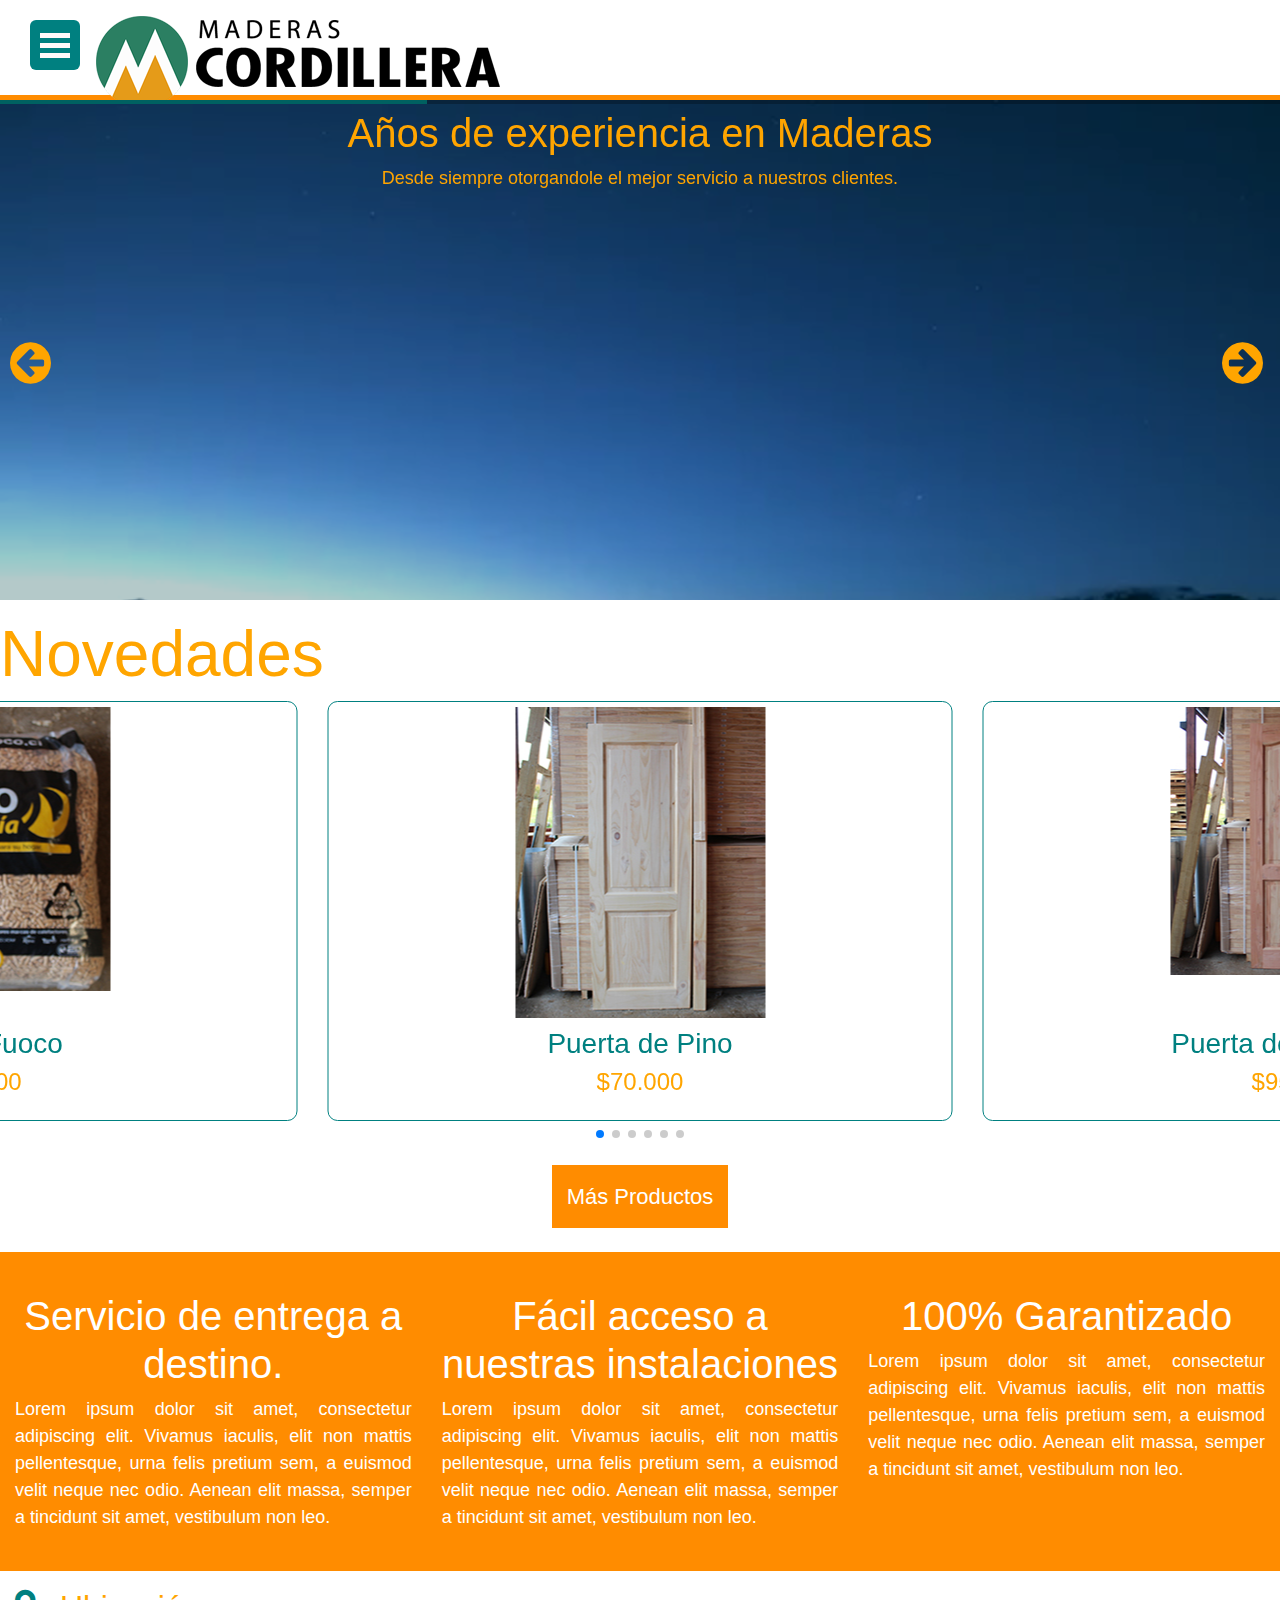
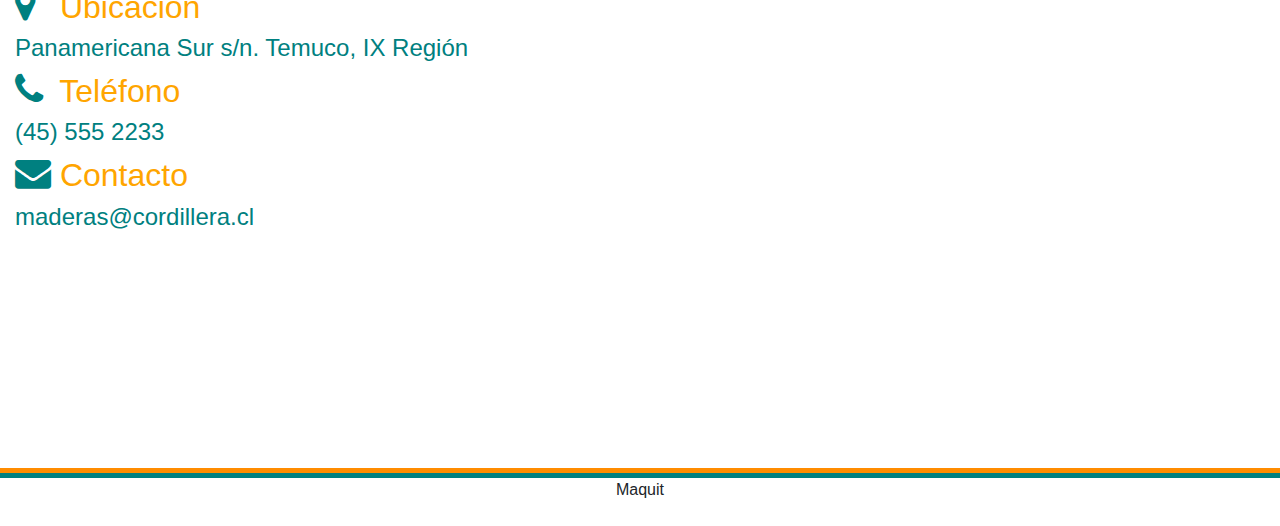
==== index.html @ 4054b5d2 "Inicio Web" ====
<!DOCTYPE html>
<html>
<head>
    <meta charset="utf-8" />
    <meta http-equiv="X-UA-Compatible" content="IE=edge">
    <title>Maderas Cordillera</title>
    <meta name="viewport" content="width=device-width, initial-scale=1">
    <link rel="stylesheet" type="text/css" media="screen" href="main.css" />
    <script src="main.js"></script>
    <link rel="stylesheet" href="https://maxcdn.bootstrapcdn.com/bootstrap/4.0.0/css/bootstrap.min.css" integrity="sha384-Gn5384xqQ1aoWXA+058RXPxPg6fy4IWvTNh0E263XmFcJlSAwiGgFAW/dAiS6JXm" crossorigin="anonymous">
    <script src="https://code.jquery.com/jquery-3.2.1.slim.min.js" integrity="sha384-KJ3o2DKtIkvYIK3UENzmM7KCkRr/rE9/Qpg6aAZGJwFDMVNA/GpGFF93hXpG5KkN" crossorigin="anonymous"></script>
    <script src="https://cdnjs.cloudflare.com/ajax/libs/popper.js/1.12.9/umd/popper.min.js" integrity="sha384-ApNbgh9B+Y1QKtv3Rn7W3mgPxhU9K/ScQsAP7hUibX39j7fakFPskvXusvfa0b4Q" crossorigin="anonymous"></script>
    <script src="https://maxcdn.bootstrapcdn.com/bootstrap/4.0.0/js/bootstrap.min.js" integrity="sha384-JZR6Spejh4U02d8jOt6vLEHfe/JQGiRRSQQxSfFWpi1MquVdAyjUar5+76PVCmYl" crossorigin="anonymous"></script>
    <link rel="stylesheet" href="https://cdnjs.cloudflare.com/ajax/libs/font-awesome/4.7.0/css/font-awesome.min.css">
    <link href="https://fonts.googleapis.com/css?family=Do+Hyeon" rel="stylesheet">
    <link href="https://fonts.googleapis.com/css?family=PT+Sans" rel="stylesheet">
    <link rel="stylesheet" href="dist/swiper.min.css">
    <script src="dist/swiper.min.js"></script>
    <script src="bar.js"></script>
</head>
<body>
    <div class="sidebar" id="sidebar">
        <img class="logoside" src="logo.png" alt="" srcset="">
        <ul>
            <li><a href="index.html">Home</a></li>
            <li><a href="quienes.html">Quienes Somos</a></li>
            <li><a href="productos.html">Productos</a></li>
            <li><a href="contactme.html">Contactanos</a></li>
        </ul>
    </div>

    <div id="toggle-btn" onclick="toggleSidebar(this)">
            <span></span>
            <span></span>
            <span></span>
    </div>
    
    <div class="contenido" id="mainSidenav">
        
        <header>
            <img class="logotop" src="logotop.png" alt="" srcset="">
        </header>

        <div class="swiper-container">
                <div class="swiper-wrapper">
                <div class="swiper-slide back1">
                    <video class="video-fondo" src="aurora.mp4" autoplay loop muted></video>
                    <div class="slide-text animated fadeInDown">
                        <h1 class="slide-title">Años de experiencia en Maderas</h1>
                        <p class="slide-para">Desde siempre otorgandole el mejor servicio a nuestros clientes.</p>
                    </div>
                </div>
                <div class="swiper-slide back2">
                        <div class="slide-text">
                            <h1 class="slide-title">Hacemos tu compra mas fácil.</h1>
                            <p class="slide-para">Puedes llegar facilmente a nuestras instalaciones, y ademas ofrecemos entregas de productos a donde desees</p>
                        </div>
                </div>
                <div class="swiper-slide back3">
                        <div class="slide-text">
                            <h1 class="slide-title">Una gran variedad de productos de la mejor calidad.</h1>
                            <p class="slide-para">This is a simple hero unit, a simple jumbotron-style component for calling extra attention to featured content or information.</p>
                        </div>
                </div>
                </div>
                <!-- Add Pagination -->
                <div class="swiper-pagination"></div>
                <!-- Add Arrows -->
                <div class="swiper-button-next"><i class="fa fa-arrow-circle-right"></i></div>
                <div class="swiper-button-prev"><i class="fa fa-arrow-circle-left"></i></div>
        </div>


        <div class="block-pr">
            <div class="container440 animated fadeInLeft">
                <h1 class="titleprincipal orange">Novedades</h1>

                <div class="swiper-container1">
                    <div class="swiper-wrapper">
                        <div class="swiper-slide w250">
                            <div class="imgdiv"><img class="img-prodx" src="fotos/puerta_pino.jpg" alt="" srcset=""></div>
                            <h3 class="teal">Puerta de Pino</h3>
                            <h4 class="orange">$70.000</h4>
                        </div>
                        <div class="swiper-slide w250">
                            <div class="imgdiv"><img class="img-prodx" src="fotos/puerta_pino1.jpg" alt="" srcset=""></div>
                            <h3 class="teal">Puerta de Araucaria</h3>
                            <h4 class="orange">$95.000</h4>
                        </div>
                        <div class="swiper-slide w250">
                            <div class="imgdiv"><img class="img-prodx" src="fotos/pellet.jpg" alt="" srcset=""></div>
                            <h3 class="teal">Pellet Fuoco</h3>
                            <h4 class="orange">$5.000</h4>
                        </div>
                        <div class="swiper-slide w250">
                            <div class="imgdiv"><img class="img-prodx" src="fotos/puerta_pino.jpg" alt="" srcset=""></div>
                            <h3 class="teal">Puerta de Pino</h3>
                            <h4 class="orange">$70.000</h4>
                        </div>
                        <div class="swiper-slide w250">
                            <div class="imgdiv"><img class="img-prodx" src="fotos/puerta_pino1.jpg" alt="" srcset=""></div>
                            <h3 class="teal">Puerta de Araucaria</h3>
                            <h4 class="orange">$95.000</h4>
                        </div>
                        <div class="swiper-slide w250">
                            <div class="imgdiv"><img class="img-prodx" src="fotos/pellet.jpg" alt="" srcset=""></div>
                            <h3 class="teal">Pellet Fuoco</h3>
                            <h4 class="orange">$5.000</h4>
                        </div>
                    </div>
                    <!-- Add Pagination -->
                    <div class="swiper-pagination"></div>
                </div>

               <a href="productos.html"><button class="btn-orange waves-effect">Más Productos</button></a> 

            </div>
        </div>

        <div class="block-pr bg-orange">
            <div class="container-fluid container440">
                <div class="row">
                    <div class="col-md-4">
                        <h1 class="white top40">Servicio de entrega a destino.</h1>
                        <p class="datos white">Lorem ipsum dolor sit amet, consectetur adipiscing elit. Vivamus iaculis,
                            elit non mattis pellentesque, urna felis pretium sem, a euismod velit neque nec odio. 
                            Aenean elit massa, semper a tincidunt sit amet, vestibulum non leo.</p>
                    </div>
                    <div class="col-md-4">
                        <h1 class="white top40">Fácil acceso a nuestras instalaciones</h1>
                        <p class="datos white">Lorem ipsum dolor sit amet, consectetur adipiscing elit. Vivamus iaculis,
                                elit non mattis pellentesque, urna felis pretium sem, a euismod velit neque nec odio. 
                                Aenean elit massa, semper a tincidunt sit amet, vestibulum non leo.</p>
                    </div>
                    <div class="col-md-4">
                        <h1 class="white top40">100% Garantizado</h1>
                        <p class="datos white">Lorem ipsum dolor sit amet, consectetur adipiscing elit. Vivamus iaculis,
                                elit non mattis pellentesque, urna felis pretium sem, a euismod velit neque nec odio. 
                                Aenean elit massa, semper a tincidunt sit amet, vestibulum non leo.</p>
                    </div>
                </div>
            </div>
        </div>

        <div class="block-pr bor-org">
            <div class="container-fluid container440">
                <div class="row top40">
                    <div class="col-md-6 text-left">
                        <h2 class="orange"> <i class="fa fa-map-marker" style="color:teal; font-size:36px; width: 36px"></i> Ubicación</h2>
                        <h4 class="teal">Panamericana Sur s/n. Temuco, IX Región </h4>
                        <h2 class="orange"> <i class="fa fa-phone" style="color:teal; font-size:36px; width: 36px"></i> Teléfono</h2>
                        <h4 class="teal">(45) 555 2233 </h4>
                        <h2 class="orange"> <i class="fa fa-envelope" style="color:teal; font-size:36px; width: 36px"></i> Contacto</h2>
                        <h4 class="teal">maderas@cordillera.cl </h4>
                    </div>
                    <div class="col-md-6"><iframe src="https://www.google.com/maps/embed?pb=!1m18!1m12!1m3!1d939.8315786333051!2d-72.64550700035616!3d-38.75403074956283!2m3!1f0!2f0!3f0!3m2!1i1024!2i768!4f13.1!3m3!1m2!1s0x9614d69dff7a28fd%3A0x31a318c101c39232!2sLas+T%C3%B3rtolas+2991-3031%2C+Temuco%2C+Regi%C3%B3n+de+la+Araucan%C3%ADa%2C+Chile!5e1!3m2!1ses!2sus!4v1529541545203" width="90%" height="450" frameborder="0" style="border:0" allowfullscreen></iframe></div>
                </div>
            </div>
        </div>

        <div class="block-pr bor-teal">
            <div class="container440">
                <footer>Maquit</footer>
            </div>
        </div>

    </div>

    <script>
        var swiper = new Swiper('.swiper-container', {
        loop: true,
            pagination: {
            el: '.swiper-pagination',
            type: 'progressbar',
            },
            navigation: {
            nextEl: '.swiper-button-next',
            prevEl: '.swiper-button-prev',
            },
        });
    </script>

    <script>
        var swiper1 = new Swiper('.swiper-container1', {
          loop: true,
          slidesPerView: 2,
          spaceBetween: 30,
          centeredSlides: true,
          pagination: {
            el: '.swiper-pagination',
            clickable: true,
          },
        });
      </script>
</body>
</html>
---- main.css ----
body {
    margin: 0 auto;
}

.contenido{
    transition: all 0.5s;
}
  #sidebar {
    position: fixed;
    top:0px;
    left:0px;
    width:200px;
    height:100%;
    background:rgb(19, 88, 82);
    text-align:center;
    transform-origin:left;
    transform:perspective(1200px) rotateY(90deg);
    transition:all 400ms ease;
    z-index: 9999;
  }
  #sidebar ul{
      margin-top: 1em;
      list-style: none;
      padding: 0;
  }
  #sidebar ul li {
    font-size:20px;
    width:100%;
    height:50px;
    line-height:50px;
    transition: all 0.4s;
  }
  #sidebar ul li a{
      color: snow;
      text-decoration: none;
  }
  #sidebar ul li:hover{
    background-color: teal;
  }
  #sidebar.active {
    transform:perspective(1200px) rotateY(0deg);
  }
  .logoside{
      margin-top: 1rem;
  }
  
  
  #toggle-btn {
    position: fixed;
    left:30px;
    top:20px;
    transition:left 200ms linear 0ms,transform 300ms ease 100ms;
    width: 50px;
    height: 50px;
    background-color: teal;
    padding-left: 10px;
    padding-top: 8px;
    border-radius: 6px;
    z-index: 9999;
  }
  #toggle-btn.active {
    left:230px;
    transform:rotate(360deg);
  }
  #toggle-btn span {
    position:relative;
    top:0px;
    display:block;
    background:snow;
    width:30px;
    height:5px;
    margin:5px 0px;
    cursor:pointer;
    transition:transform 300ms ease 200ms;
  }
  #toggle-btn.active span:nth-child(1) {
    top:10px;
    transform:rotate(45deg);
    background:darkorange;
  }
  #toggle-btn.active span:nth-child(2) {
    opacity:0;
  }
  #toggle-btn.active span:nth-child(3) {
    top:-10px;
    transform:rotate(-45deg);
    background:darkorange;
  }

  header{
      height: 100px;
      width: 100%;
      padding: 1em;
      border-bottom: 5px solid darkorange;
      z-index: 9999;
  }

  .logotop{
      padding-left: 5em;
      z-index: 9999;
  }

  @media(max-width: 480px){
    header{text-align: center}
    .logotop{width: 250px; padding-left: 0px;}
    .titleprincipal{font-size: 2.5rem !important;}
  }

  @media(max-width:420px){
    header{text-align:right}
    .logotop{padding-right: 5px;}
  }

  @media(max-width:330px){
    header{height:80px;}
    .logotop{width: 200px}
    #toggle-btn{top:15px;}
  }

  /*swiper*/

  .swiper-container1{
    width: 100%;
    z-index: -9999;
    height: 420px;
    overflow: hidden;
  }
  .swiper-container {
    width: 100%;
    height: 500px;
    z-index: -9999;
  }
  .swiper-slide {
    text-align: center;
    font-size: 18px;
    margin: 0 auto;
  }
  .w250 {
    padding: 5px;
    border-radius: 10px;
    border: 1px solid teal;
    height: 500px;
  }
  .imgdiv{
    height: 320px;
  }
  .swiper-container-v {
    background: #eee;
  }

  @media(max-width: 480px){
    .imgdiv{height: 240px}
    .img-prodx{width: 100%}
  }

  .slide-text{
      background-color: rgba(0, 71, 71, 0.295);
      color: orange;
      height: 100%;
      width: 100%;
      padding-left: 0.5em;
      padding-right: 0.5em;
      padding-top: 0.5em;
      bottom: 0;
      position: absolute;
      top:0px;
      z-index: 5;
  }

  .swiper-pagination-progressbar .swiper-pagination-progressbar-fill{
      background-color: rgb(0, 97, 97) !important;
  }

  .swiper-container-horizontal>.swiper-pagination-bullets, .swiper-pagination-custom, .swiper-pagination-fraction{
    bottom: auto !important;
  }

  .swiper-button-next, .swiper-button-prev{
      background: none !important;
      color: orange !important;
      font-size: 3em;
      padding-right: 1em;
      transition: ease 0.4s;
  }

  .swiper-button-next:hover{color: chocolate  !important;}
  .swiper-button-prev:hover{color: chocolate  !important;}

  .back1{background-color: #fff;}
  .back2{background-image: url(fotos/slide1.jpg)}
  .back3{background-image: url(fotos/slide3.jpg)}


  .block-pr{
    width: 100%;
    margin: 0 auto;
    padding-bottom: 1.5em;
    text-align: center;
  }
  .container440{
    max-width: 1440px;
    margin: 0 auto;
  }
  .titleprincipal{
    font-size: 4rem;
    padding-top: 1rem;
    text-align: left
  }
  .orange{color: orange;}
  .white{color:white}
  .teal{color: teal}
  .bg-orange{background-color: darkorange}

  .datos{font-size: 18px; text-align: justify}

  .btn-orange{
    border: none;
    cursor: pointer;
    color: white;
    margin-top: 2em;
    padding: 15px;
    font-size: 22px;
    background: darkorange;
  }
  .btn-orange{
    position: relative;
    overflow: hidden;
  }

  .btn-orange:after{
    content: '';
    position: absolute;
    top: 50%;
    left: 50%;
    width: 5px;
    height: 5px;
    background: rgba(255, 197, 8, 0.5);
    opacity: 0;
    border-radius: 100%;
    transform: scale(1, 1) translate(-50%);
    transform-origin: 50% 50%;
  }

  .bor-org{
    border-bottom: 5px solid darkorange;
  }
  .bor-teal{
    border-top: 5px solid teal;
  }

  @keyframes ripple {
    0% {
      transform: scale(0, 0);
      opacity: 1;
    }
    20% {
      transform: scale(25, 25);
      opacity: 1;
    }
    100% {
      opacity: 0;
      transform: scale(40, 40);
    }
  }

  .btn-orange:focus:not(:active)::after {
    animation: ripple 1s ease-out;
  }




  /*ANIMACION*/

  .animated {
    -webkit-animation-duration: 0.5s;
    animation-duration: 0.5s;
    -webkit-animation-fill-mode: both;
    animation-fill-mode: both;
  }

  @-webkit-keyframes fadeInLeft {
    from {
      opacity: 0;
      -webkit-transform: translate3d(-100%, 0, 0);
      transform: translate3d(-100%, 0, 0);
    }
  
    to {
      opacity: 1;
      -webkit-transform: translate3d(0, 0, 0);
      transform: translate3d(0, 0, 0);
    }
  }
  
  @keyframes fadeInLeft {
    from {
      opacity: 0;
      -webkit-transform: translate3d(-100%, 0, 0);
      transform: translate3d(-100%, 0, 0);
    }
  
    to {
      opacity: 1;
      -webkit-transform: translate3d(0, 0, 0);
      transform: translate3d(0, 0, 0);
    }
  }
  
  .fadeInLeft {
    -webkit-animation-name: fadeInLeft;
    animation-name: fadeInLeft;
  }

  @-webkit-keyframes fadeInRight {
    from {
      opacity: 0;
      -webkit-transform: translate3d(100%, 0, 0);
      transform: translate3d(100%, 0, 0);
    }
  
    to {
      opacity: 1;
      -webkit-transform: translate3d(0, 0, 0);
      transform: translate3d(0, 0, 0);
    }
  }
  
  @keyframes fadeInRight {
    from {
      opacity: 0;
      -webkit-transform: translate3d(100%, 0, 0);
      transform: translate3d(100%, 0, 0);
    }
  
    to {
      opacity: 1;
      -webkit-transform: translate3d(0, 0, 0);
      transform: translate3d(0, 0, 0);
    }
  }
  
  .fadeInRight {
    -webkit-animation-name: fadeInRight;
    animation-name: fadeInRight;
  }

  @-webkit-keyframes fadeInDown {
    from {
      opacity: 0;
      -webkit-transform: translate3d(0, -100%, 0);
      transform: translate3d(0, -100%, 0);
    }
  
    to {
      opacity: 1;
      -webkit-transform: translate3d(0, 0, 0);
      transform: translate3d(0, 0, 0);
    }
  }
  
  @keyframes fadeInDown {
    from {
      opacity: 0;
      -webkit-transform: translate3d(0, -100%, 0);
      transform: translate3d(0, -100%, 0);
    }
  
    to {
      opacity: 1;
      -webkit-transform: translate3d(0, 0, 0);
      transform: translate3d(0, 0, 0);
    }
  }
  
  .fadeInDown {
    -webkit-animation-name: fadeInDown;
    animation-name: fadeInDown;
  }

  .top40{padding-top: 1em;}

  .banner{
    height: 200px;
    background-image: url(fotos/banner1.jpg)
  }

  .title-principalis{
    position: relative;
    background-color: darkorange;
    color: white;
    font-size: 2.5em;
    font-weight: bold;
    padding: 0.2em;
    top:80px;
  }
  @media(max-width:512px){
    .title-principalis{top:50px; font-size: 2em}
  }

  .producto{
    border-left: 2px orange solid;
  }

  .producto1{
    border-left: 2px teal solid;
  }

  .producto:first-child{border-left: none;}
  .producto1:first-child{border-left: none;}

  @media(max-width: 1440px){
    .title-principalis{left:20px;}
  }

  video{
    width: 100%;
    z-index: -999999999999;
  }

  @media(max-width:770px){
    .swiper-container{height: 320px;}
  }
  @media(max-width:512px){
    .swiper-container{height: 290px;}
  }
  @media(max-width:425px){
    .swiper-container{height: 210px;}
    .slide-title{font-size: 2em;}
    .slide-para{display: none}
  }
  @media(max-width:360px){
    .swiper-container{height: 200px;}
  }
  @media(max-width:325px){
    .swiper-container{height: 180px;}
    .slide-title{font-size: 1.8em;}
  }

  /*FOTOS QUINES*/
  .swiper-container2 {
    width: 100%;
    height: 300px;
    margin-left: auto;
    margin-right: auto;
  }
  .swiper-slide {
    background-size: cover;
    background-position: center;
  }
  .gallery-top {
    height: 80%;
    width: 100%;
  }
  .gallery-thumbs {
    height: 20%;
    box-sizing: border-box;
    padding: 10px 0;
  }
  .gallery-thumbs .swiper-slide {
    width: 25%;
    height: 100%;
    opacity: 0.4;
  }
  .gallery-thumbs .swiper-slide-active {
    opacity: 1;
  }
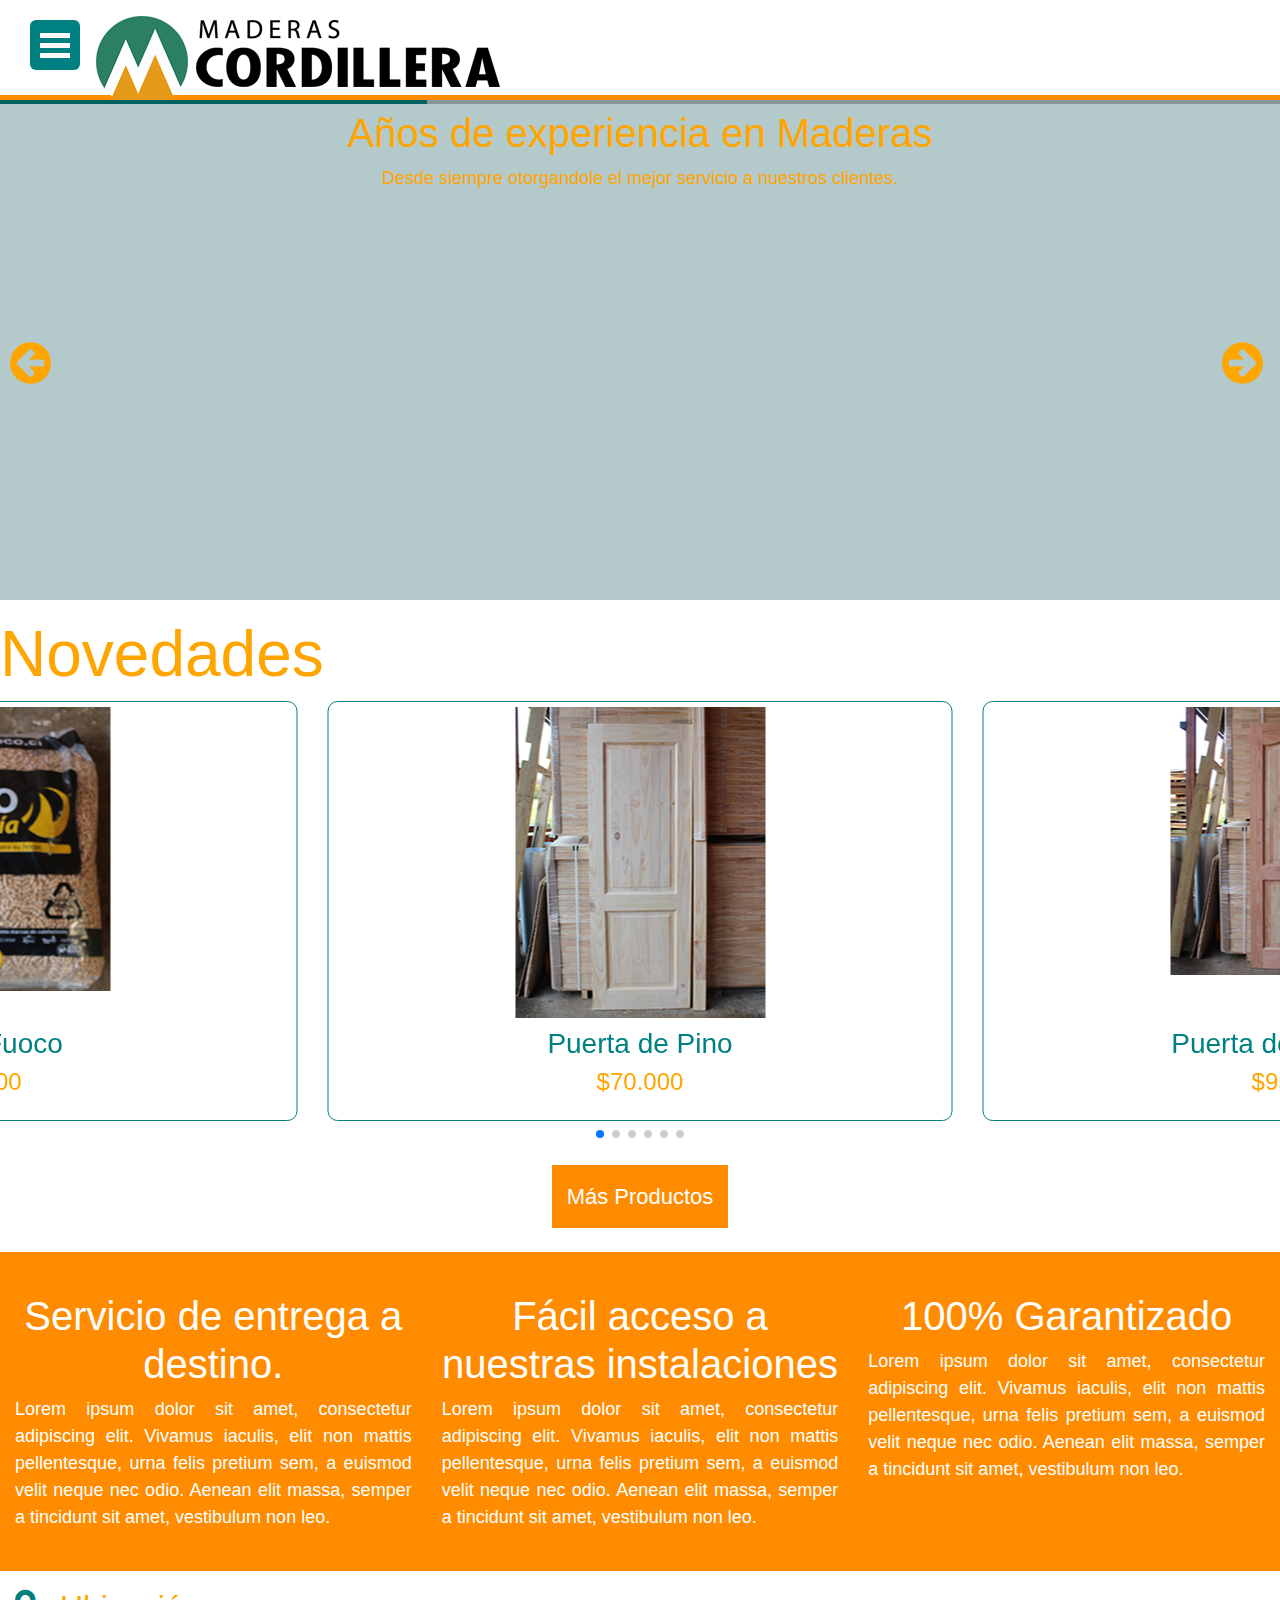
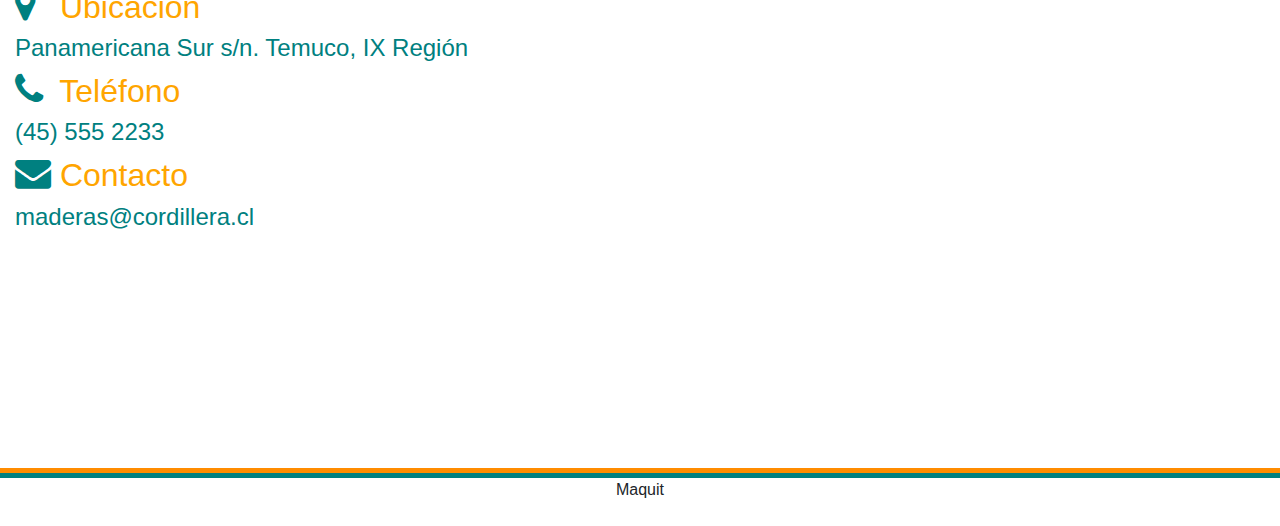
==== commit 3ff3fde3: "video" ====
--- a/index.html
+++ b/index.html
@@ -44,7 +44,7 @@
         <div class="swiper-container">
                 <div class="swiper-wrapper">
                 <div class="swiper-slide back1">
-                    <video class="video-fondo" src="aurora.mp4" autoplay loop muted></video>
+                    <video class="video-fondo" src="video.mp4" autoplay loop muted></video>
                     <div class="slide-text animated fadeInDown">
                         <h1 class="slide-title">Años de experiencia en Maderas</h1>
                         <p class="slide-para">Desde siempre otorgandole el mejor servicio a nuestros clientes.</p>
@@ -153,7 +153,7 @@
                         <h2 class="orange"> <i class="fa fa-envelope" style="color:teal; font-size:36px; width: 36px"></i> Contacto</h2>
                         <h4 class="teal">maderas@cordillera.cl </h4>
                     </div>
-                    <div class="col-md-6"><iframe src="https://www.google.com/maps/embed?pb=!1m18!1m12!1m3!1d939.8315786333051!2d-72.64550700035616!3d-38.75403074956283!2m3!1f0!2f0!3f0!3m2!1i1024!2i768!4f13.1!3m3!1m2!1s0x9614d69dff7a28fd%3A0x31a318c101c39232!2sLas+T%C3%B3rtolas+2991-3031%2C+Temuco%2C+Regi%C3%B3n+de+la+Araucan%C3%ADa%2C+Chile!5e1!3m2!1ses!2sus!4v1529541545203" width="90%" height="450" frameborder="0" style="border:0" allowfullscreen></iframe></div>
+                    <div class="col-md-6"><iframe src="https://www.google.com/maps/embed?pb=!1m18!1m12!1m3!1d2952.3272981471587!2d-72.48591758475388!3d-39.04753867954786!2m3!1f0!2f0!3f0!3m2!1i1024!2i768!4f13.1!3m3!1m2!1s0x9614e8d1ec651ae7%3A0xe270a5ee3accfb04!2sMaderas+Cordillera!5e1!3m2!1ses-419!2scl!4v1529634546137" width="90%" height="450" frameborder="0" style="border:0" allowfullscreen></iframe></div>
                 </div>
             </div>
         </div>
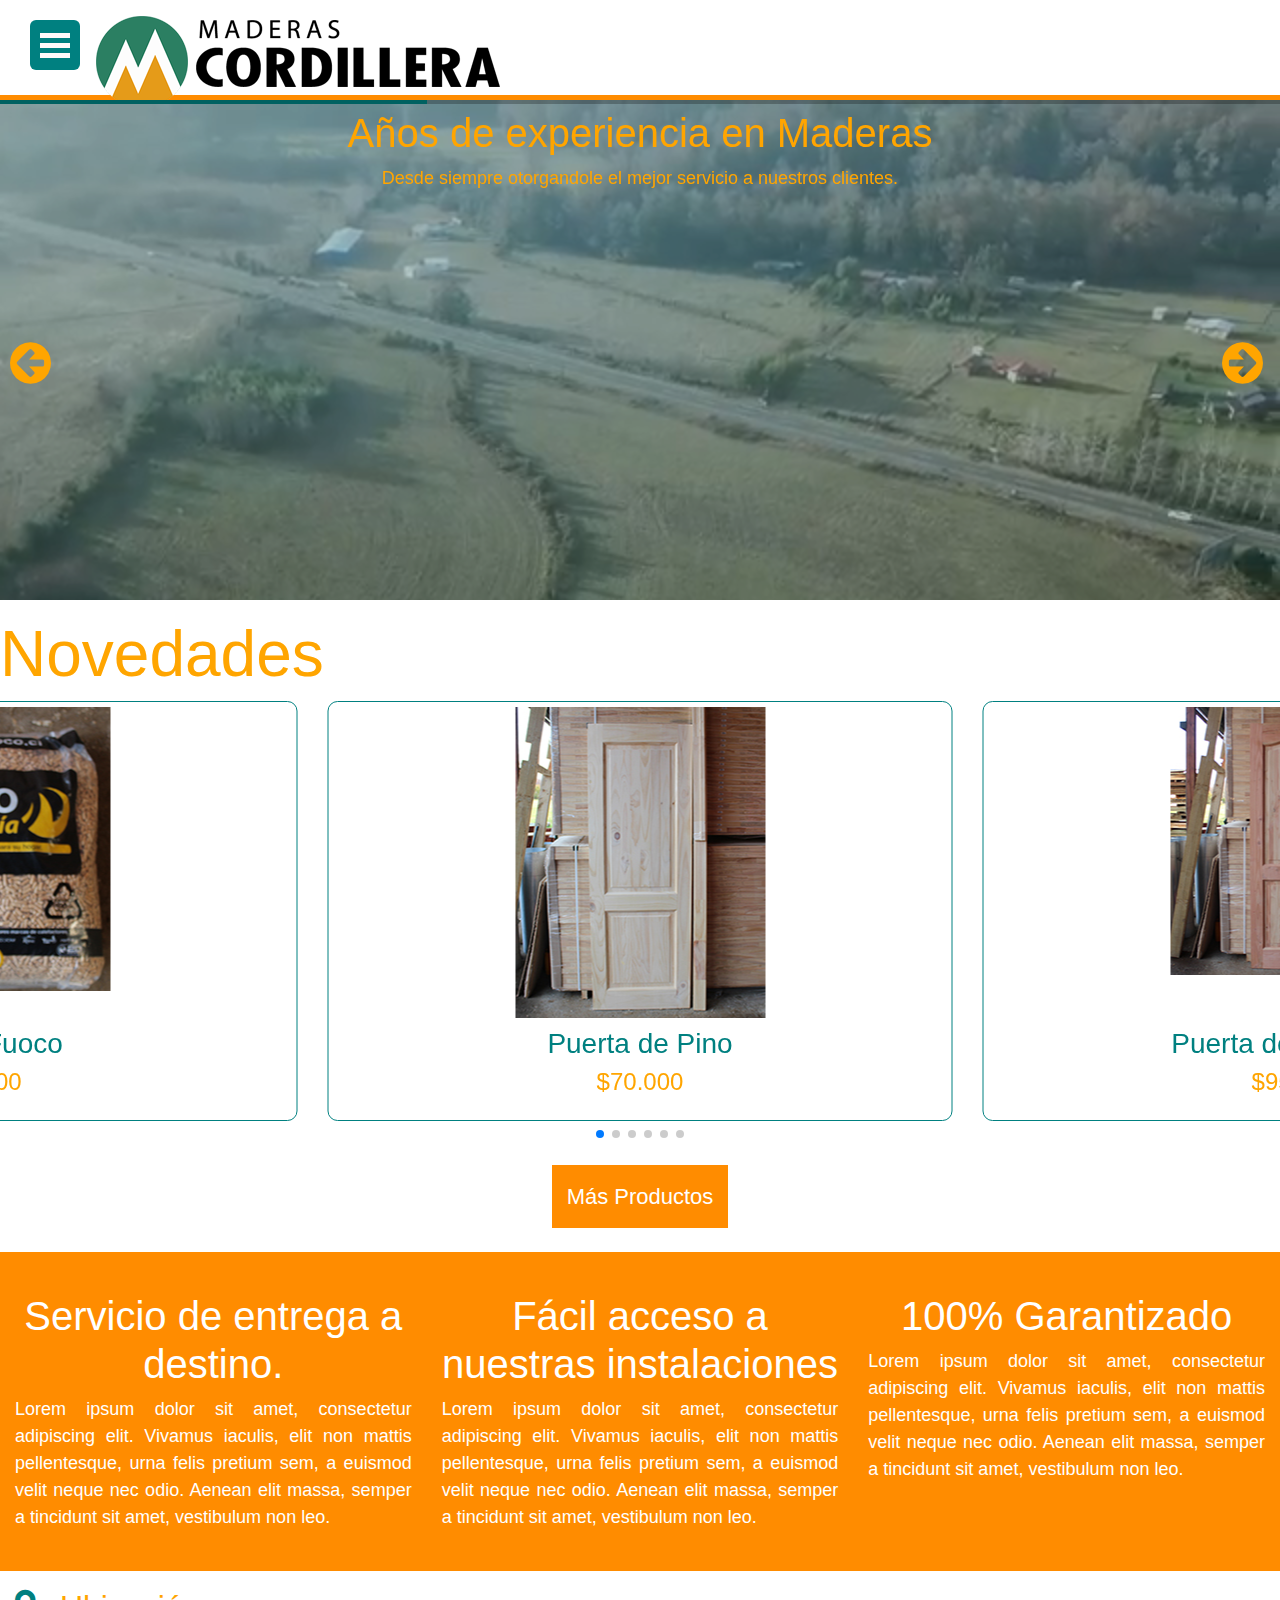
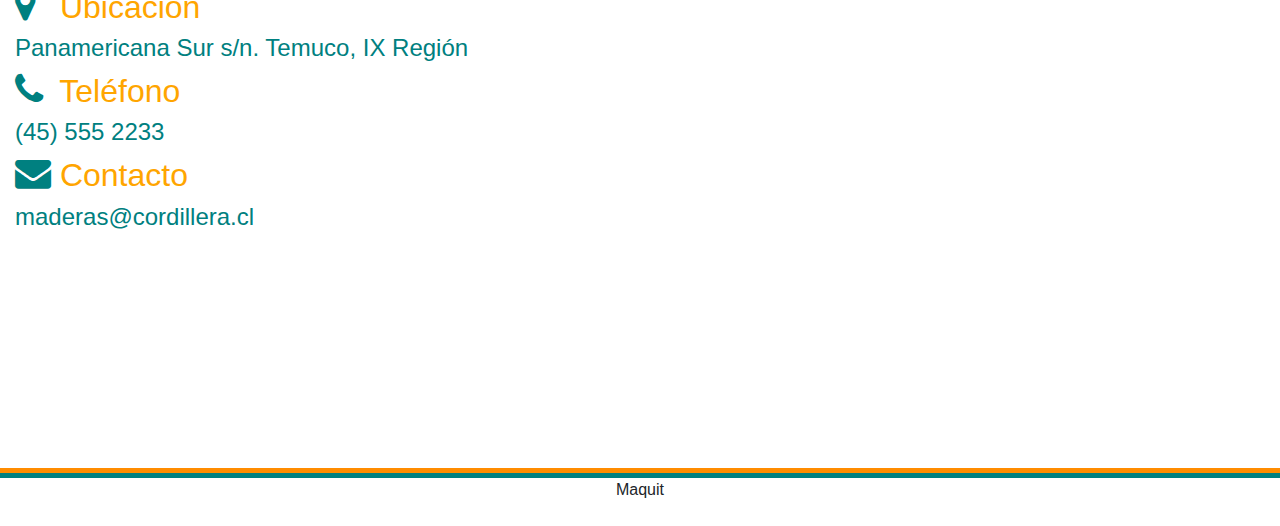
==== commit e67d4d67: "video" ====
--- a/index.html
+++ b/index.html
@@ -44,7 +44,7 @@
         <div class="swiper-container">
                 <div class="swiper-wrapper">
                 <div class="swiper-slide back1">
-                    <video class="video-fondo" src="video.mp4" autoplay loop muted></video>
+                    <video class="video-fondo" src="aurora.mp4" autoplay loop muted></video>
                     <div class="slide-text animated fadeInDown">
                         <h1 class="slide-title">Años de experiencia en Maderas</h1>
                         <p class="slide-para">Desde siempre otorgandole el mejor servicio a nuestros clientes.</p>
--- a/main.css
+++ b/main.css
@@ -141,9 +141,8 @@
     border: 1px solid teal;
     height: 500px;
   }
-  .imgdiv{
-    height: 320px;
-  }
+  .imgdiv{height: 320px;}
+  .h500{height: 500px;}
   .swiper-container-v {
     background: #eee;
   }
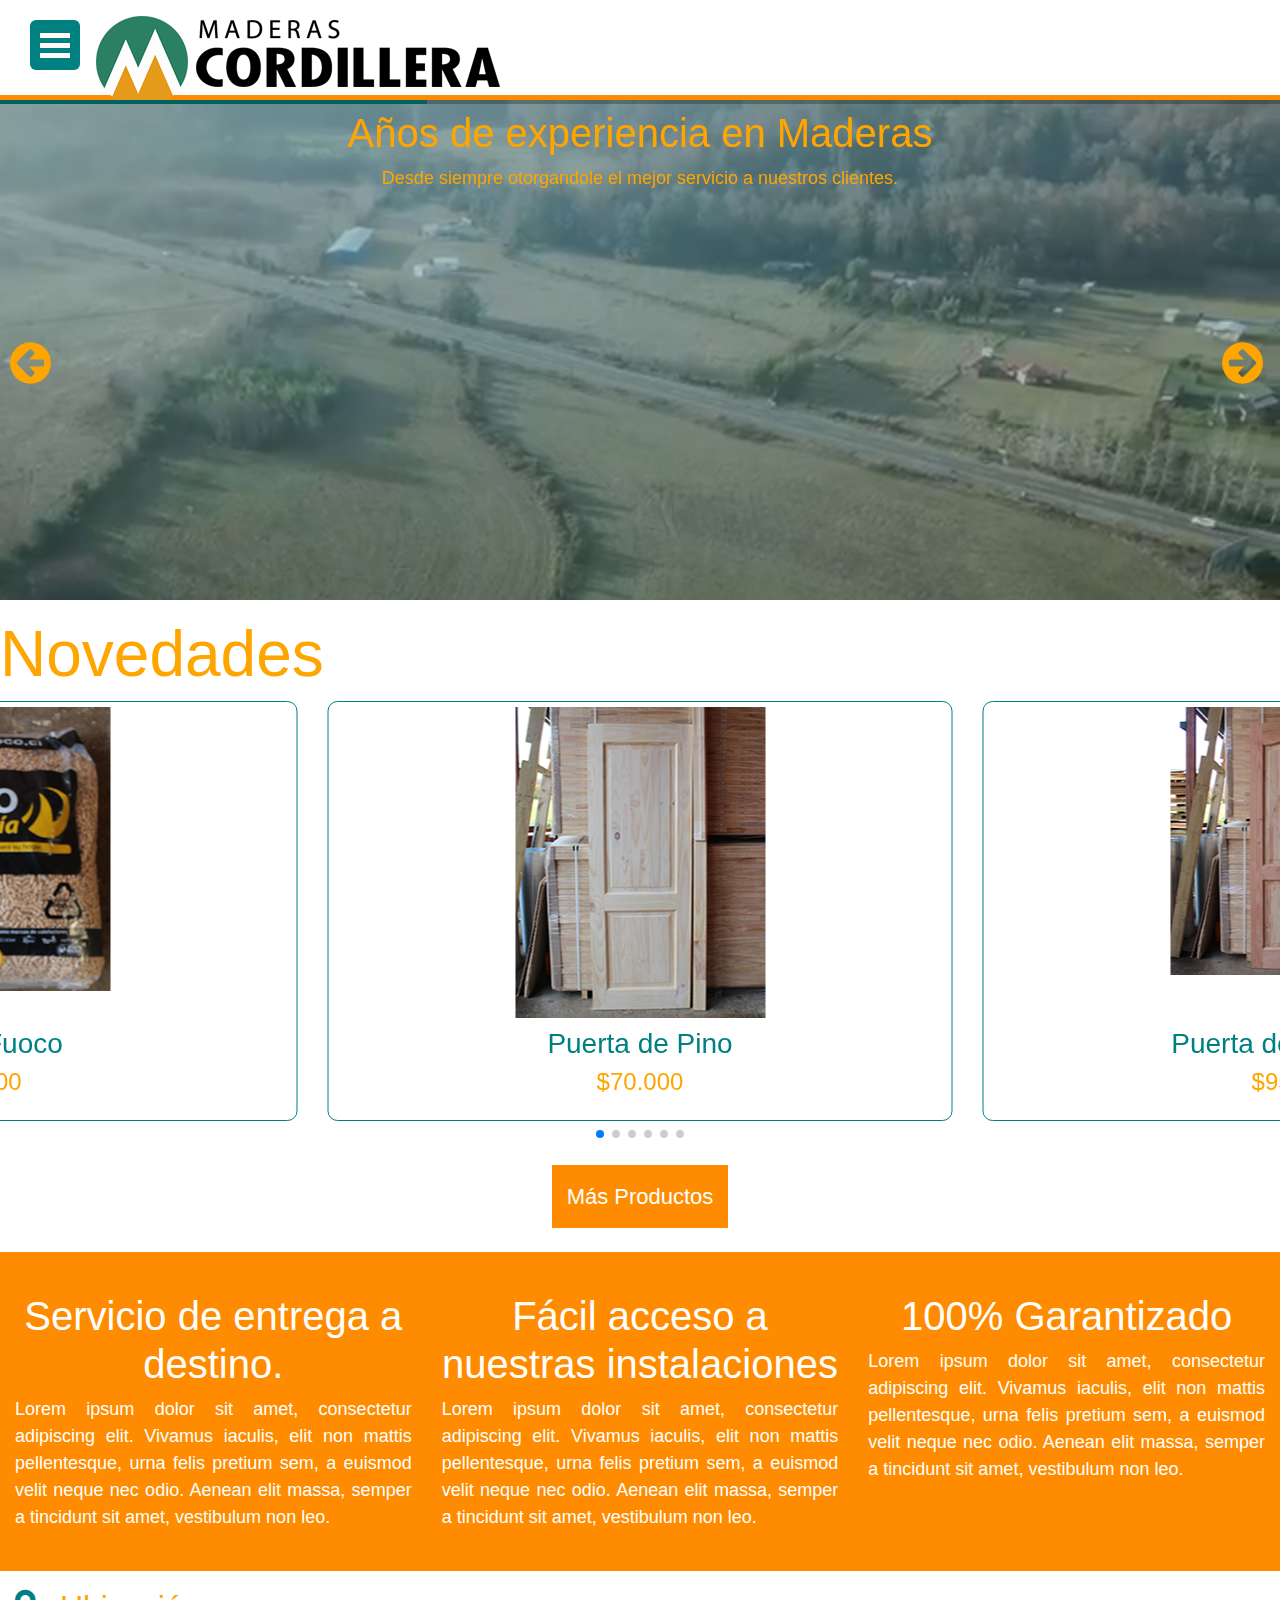
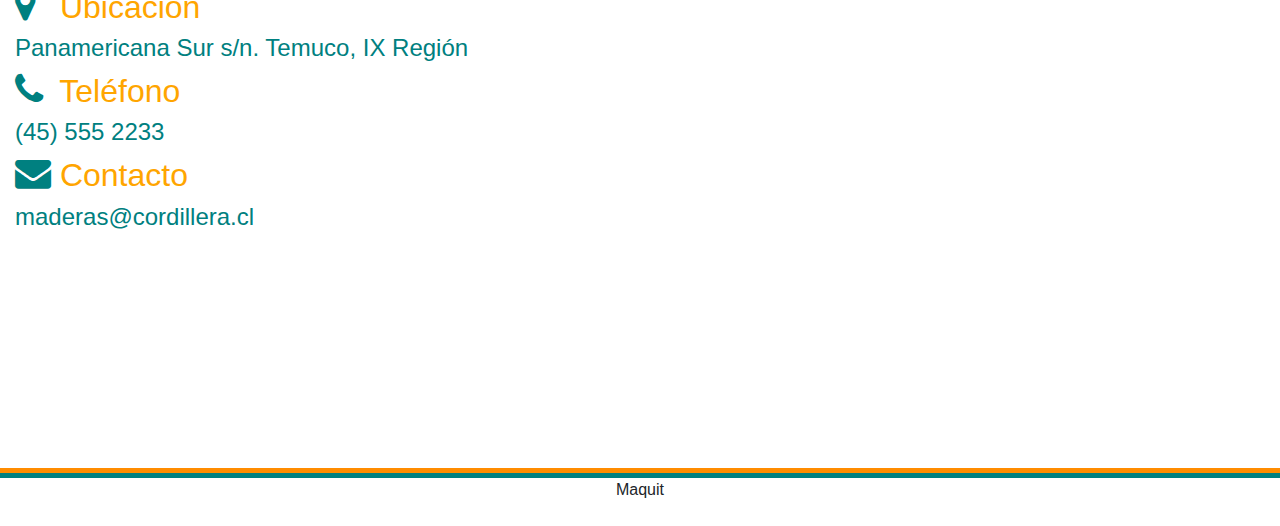
==== commit a810bf3b: "Update Video" ====
--- a/index.html
+++ b/index.html
@@ -44,7 +44,7 @@
         <div class="swiper-container">
                 <div class="swiper-wrapper">
                 <div class="swiper-slide back1">
-                    <video class="video-fondo" src="aurora.mp4" autoplay loop muted></video>
+                    <video class="video-fondo" src="aurora.mp4" autoplay loop muted playsinline></video>
                     <div class="slide-text animated fadeInDown">
                         <h1 class="slide-title">Años de experiencia en Maderas</h1>
                         <p class="slide-para">Desde siempre otorgandole el mejor servicio a nuestros clientes.</p>
@@ -193,4 +193,4 @@
         });
       </script>
 </body>
-</html>+</html>
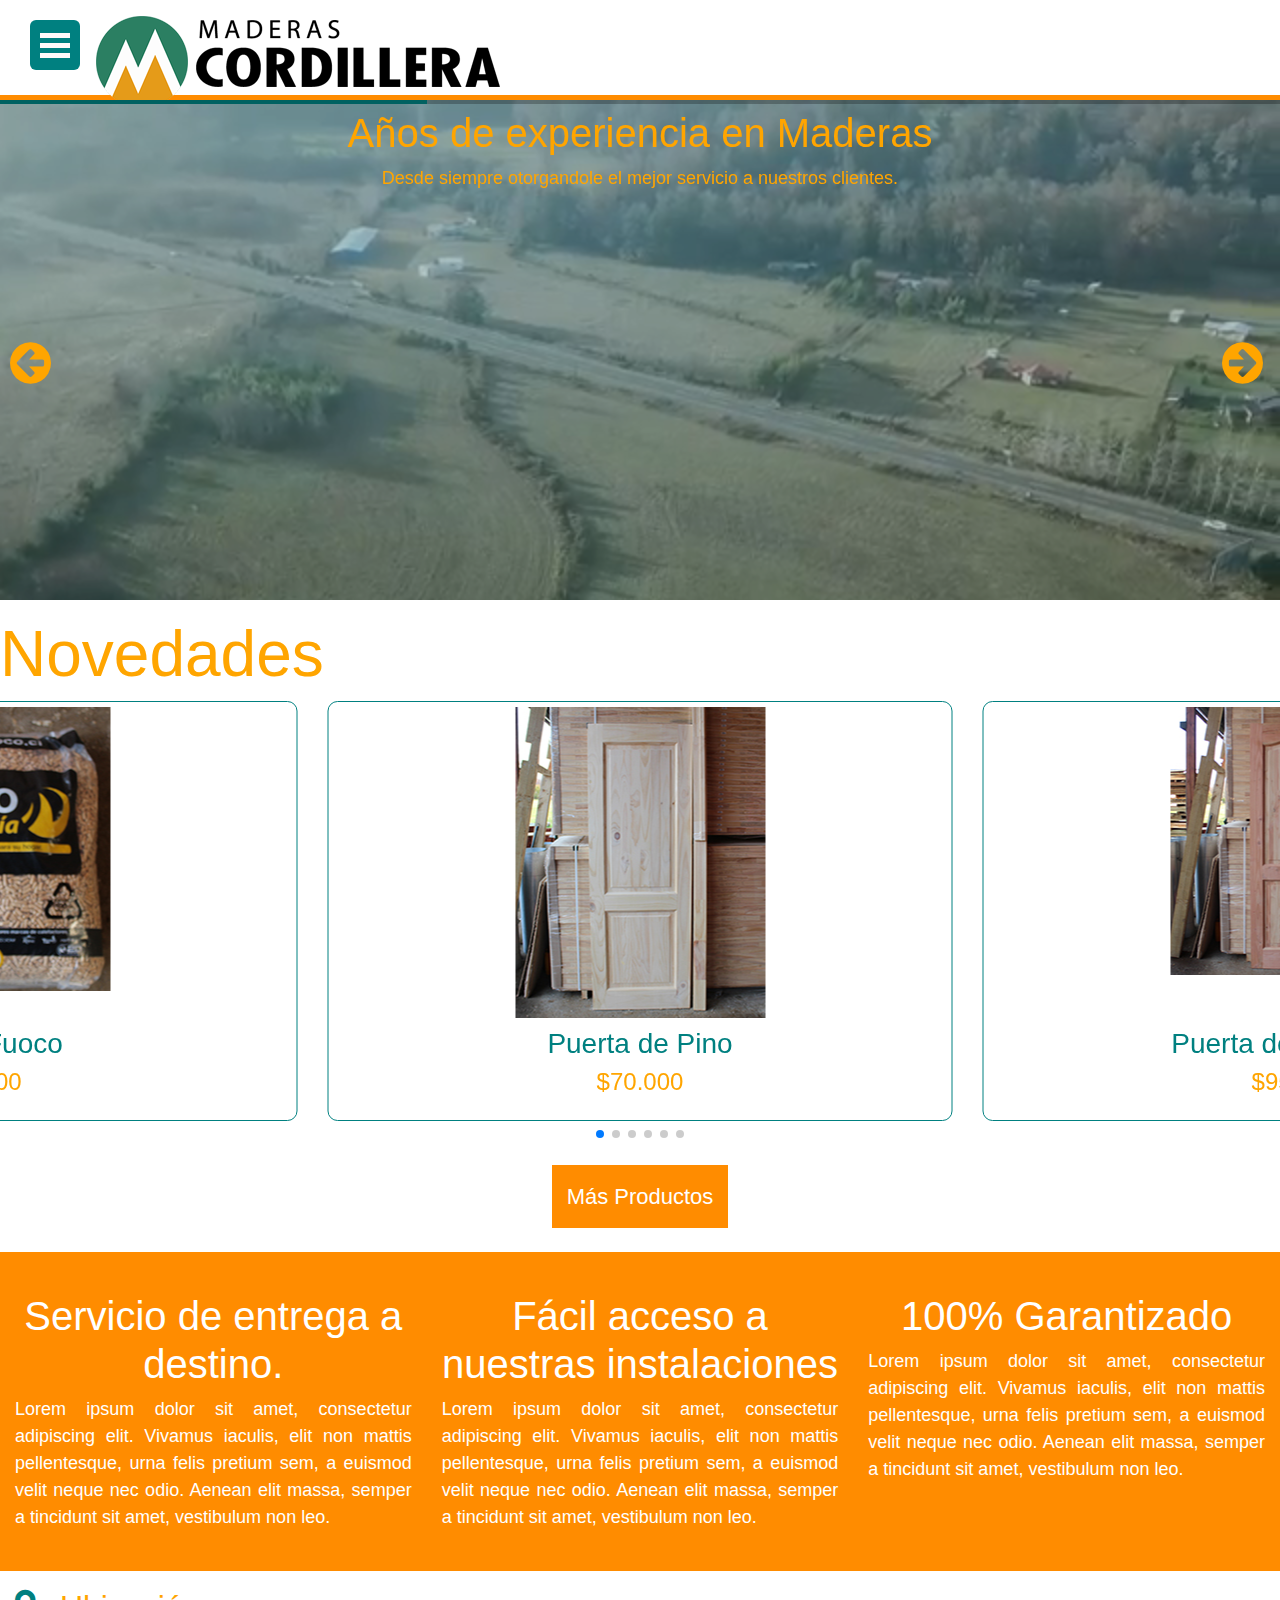
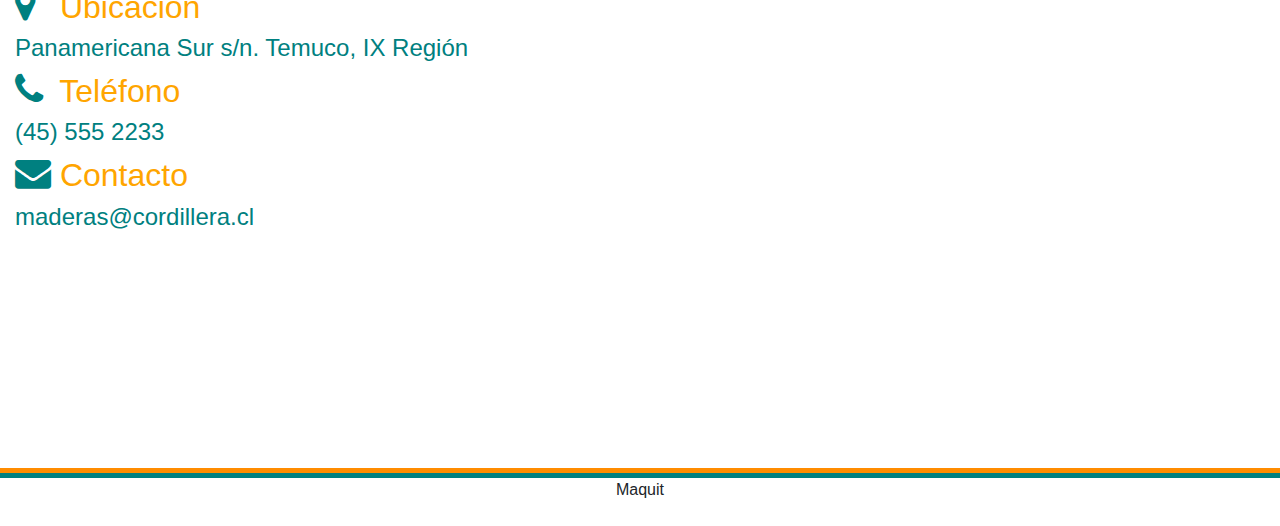
==== commit df64e578: "v 25-06-2018" ====
--- a/index.html
+++ b/index.html
@@ -20,7 +20,7 @@
 </head>
 <body>
     <div class="sidebar" id="sidebar">
-        <img class="logoside" src="logo.png" alt="" srcset="">
+        <a href="index.html"><img class="logoside" src="logo.png" alt="" srcset=""></a> 
         <ul>
             <li><a href="index.html">Home</a></li>
             <li><a href="quienes.html">Quienes Somos</a></li>
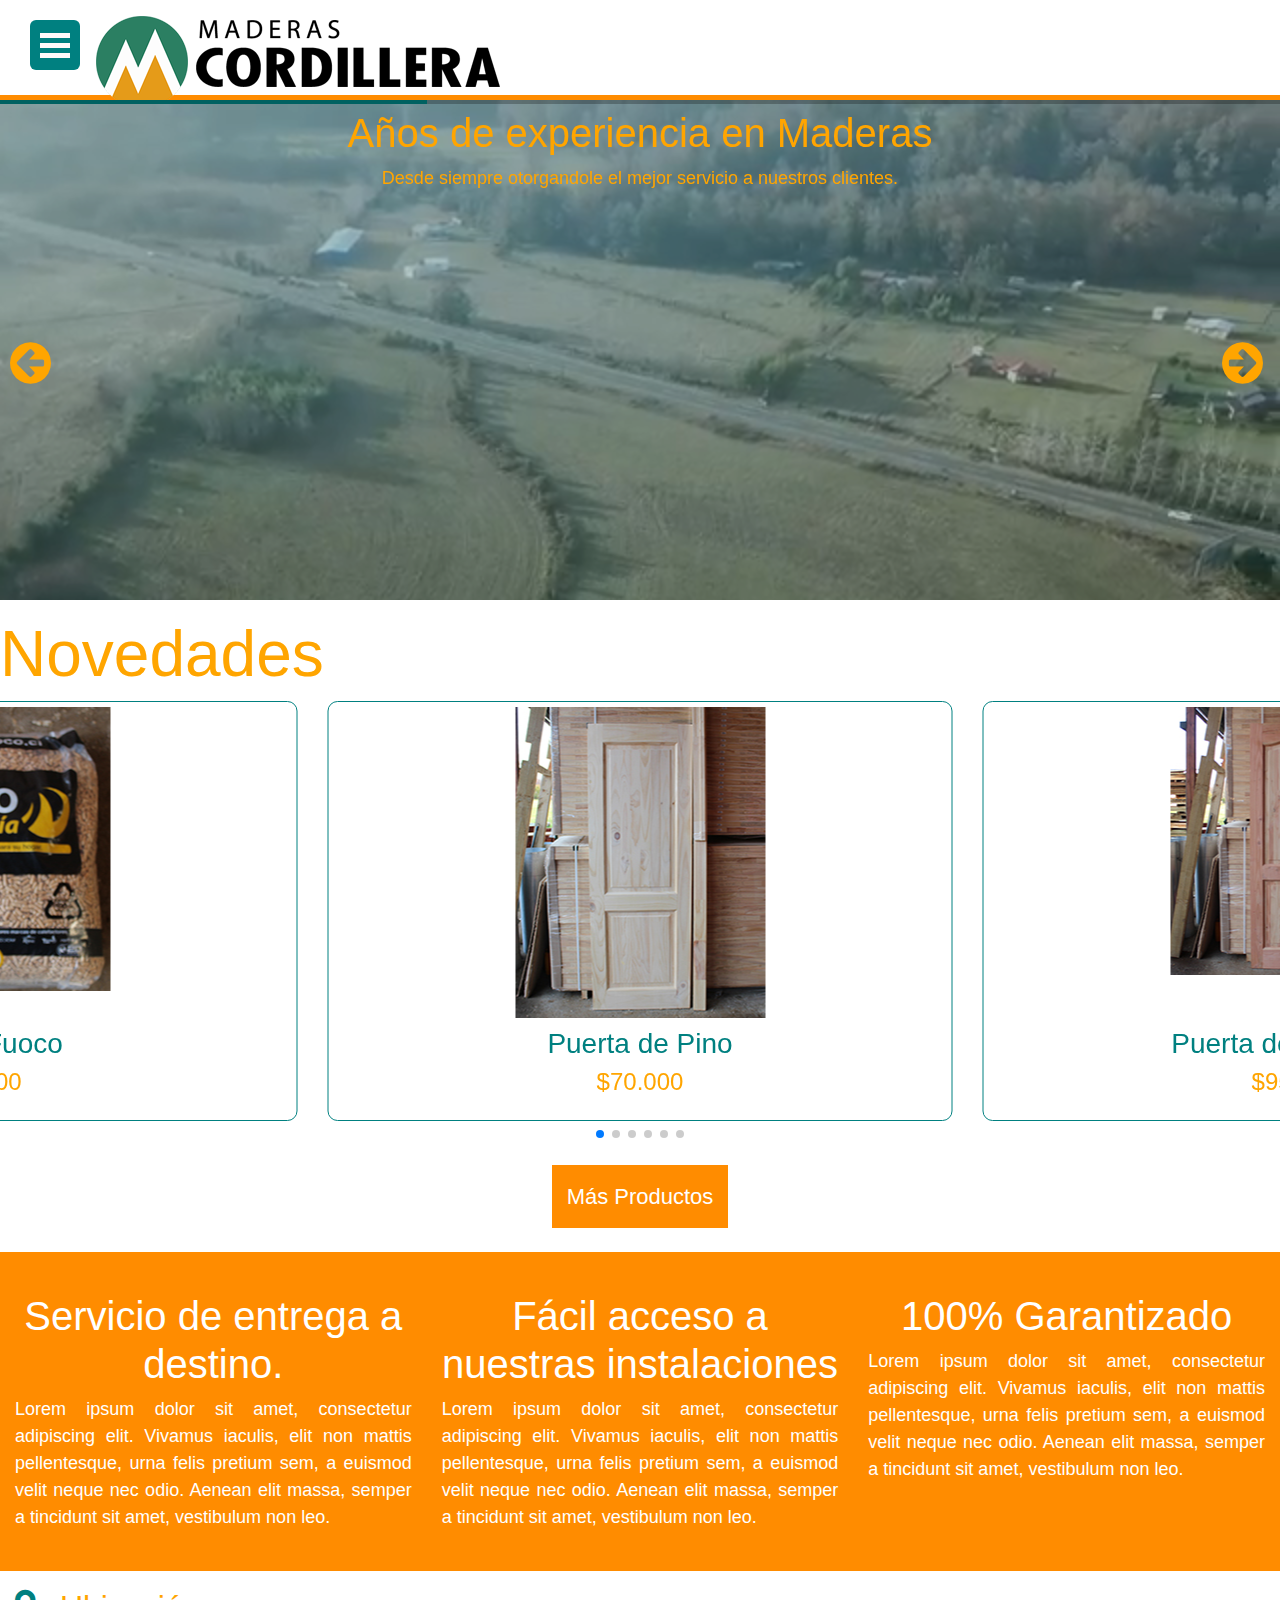
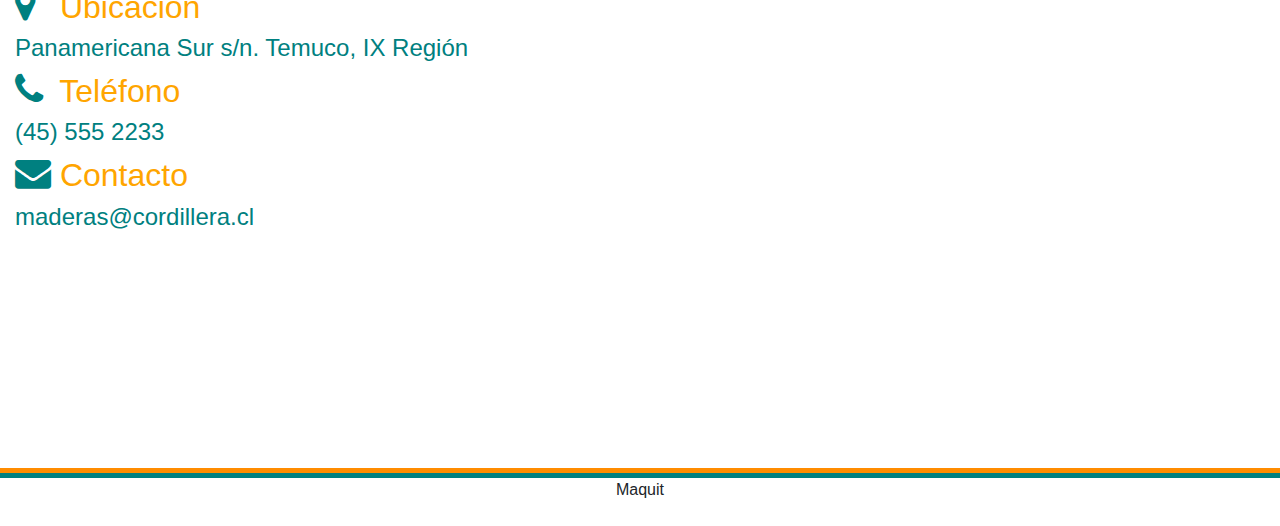
==== commit e4b3069c: "v 25-06-2018" ====
--- a/index.html
+++ b/index.html
@@ -38,7 +38,7 @@
     <div class="contenido" id="mainSidenav">
         
         <header>
-            <img class="logotop" src="logotop.png" alt="" srcset="">
+            <a href="index.html"><img class="logotop" src="logotop.png" alt="" srcset=""></a>
         </header>
 
         <div class="swiper-container">
